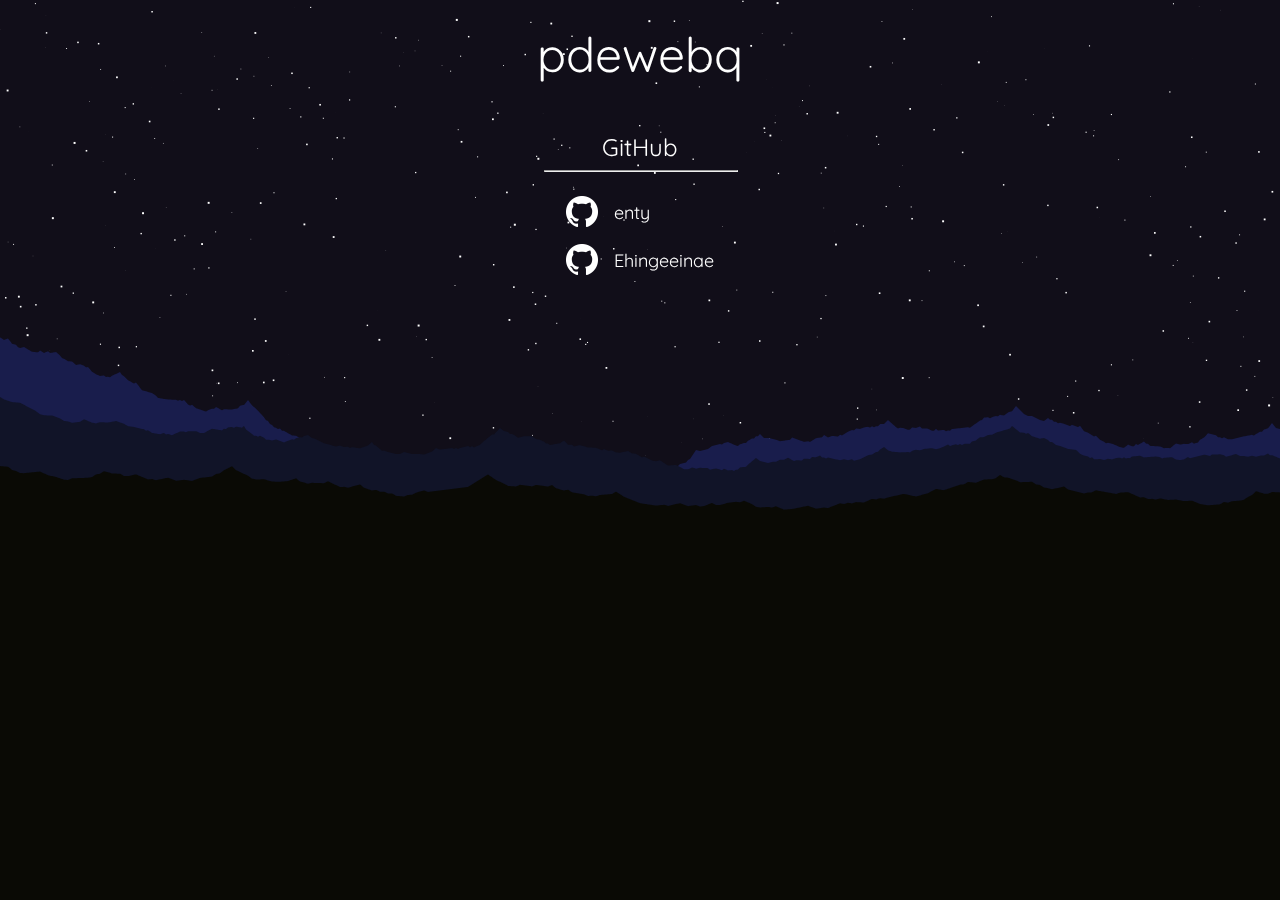
==== public/index.html @ 60671b35 "Move everything to public folder" ====
<html>
<head>
    <link rel="stylesheet" href="index.css" type="text/css" />
    <link href="https://fonts.googleapis.com/css?family=Roboto" rel="stylesheet">

    <link rel="preconnect" href="https://fonts.googleapis.com">
    <link rel="preconnect" href="https://fonts.gstatic.com" crossorigin>
    <link href="https://fonts.googleapis.com/css2?family=Raleway&display=swap" rel="stylesheet">
    <link href="https://fonts.googleapis.com/css2?family=Quicksand&family=Raleway&display=swap" rel="stylesheet"> 
</head>
<body>
    <div id="bg">
        <canvas id="bgCanvas"></canvas>
        <script src="shooting-stars.js"></script>
    </div>
    <div style="width: 100vw; height: 100vh; position: absolute;">
        <div style="display: flex; height: 100%; align-items: center; flex-direction: column;">
            <div class="logo">pdewebq</div>
            <div class="github-section">
                <!-- <hr> -->
                <a href="https://github.com/pdewebq">GitHub</a>
                <hr>
            </div>
            <div>
                <a href="https://github.com/pdewebq/enty" target="_blank">
                    <div class="project">
                        <img src="img/GitHub-Mark-Light-64px.png">
                        <div>enty</div>
                    </div>
                </a>
                <a href="https://github.com/pdewebq/MinecraftDotNet/tree/main/Ehingeeinae" target="_blank">
                    <div class="project">
                        <img src="img/GitHub-Mark-Light-64px.png">
                        <div>Ehingeeinae</div>
                    </div>
                </a>
            </div>
        </div>
    </div>
</body>
</html>
---- public/index.css ----
body, html {
    background-color: #000;
    color: #fff;
    width: 100%;
    height: 100%;
    margin: 0;
    padding: 0;
    overflow: hidden;
}
#bg canvas {
    position: fixed;
    top: 0;
    left: 0;
}

body {
    font-family: 'Quicksand', sans-serif;
}

/* ---- */

a, a:hover, a:visited, a:active {
    color: inherit;
    text-decoration: none;
}

/* ---- */

.logo {
    font-size: xxx-large;
    margin-top: .5em;
    margin-bottom: 1em;
}

/* github section */

.github-section {
    display: flex;
    width: 12em;
    flex-direction: column;
    align-items: center;
}
.github-section>hr {
    width: 100%;
}
.github-section>a {
    font-size: x-large;
}

/* ---- */

.project {
    display: flex;
    align-items: center;
    gap: 1em;
    margin: 1em auto;
}
.project>img {
    width: 2em;
    height: auto;
}
.project>div {
    font-size: large;
}
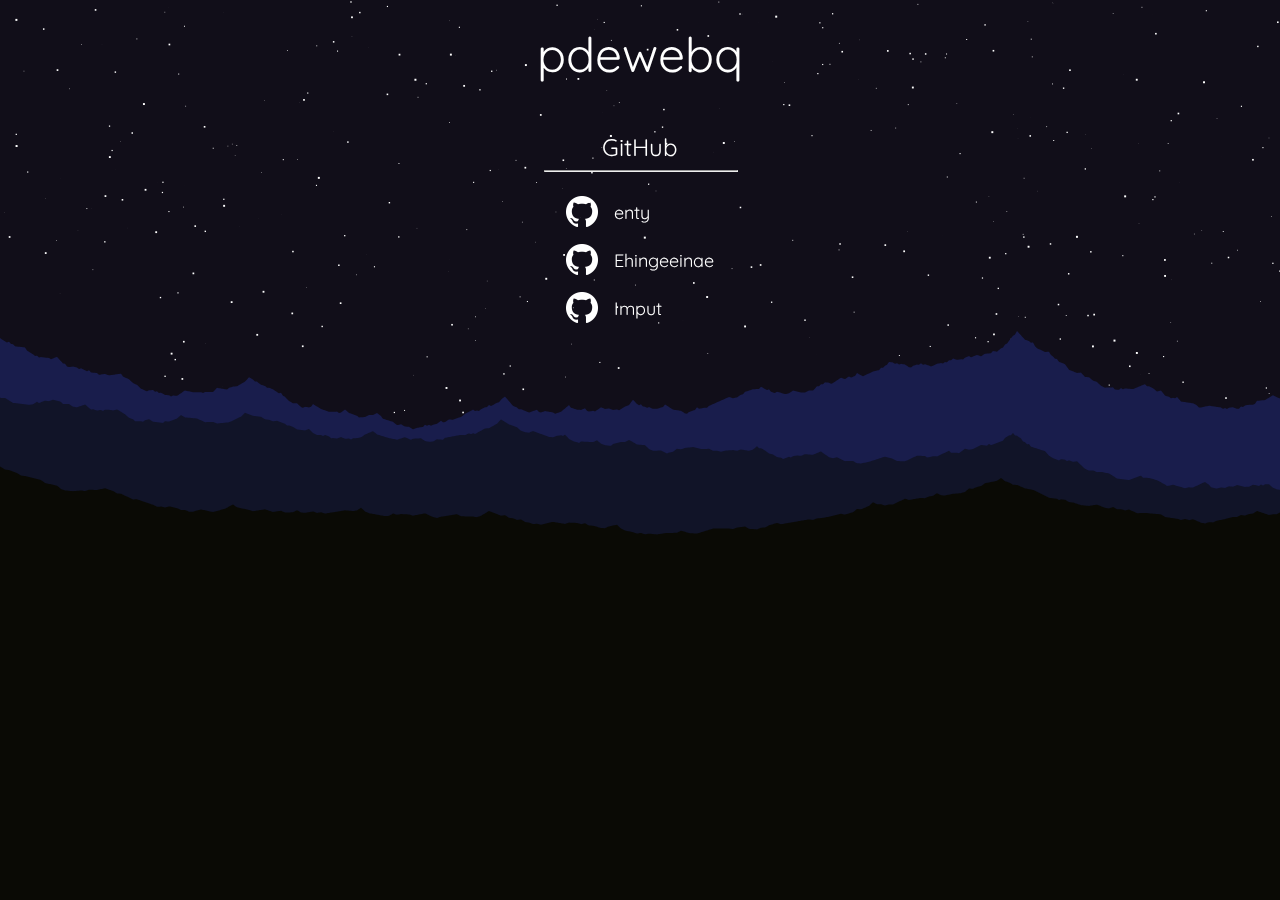
==== commit 7581551c: "feat: Add Imput project" ====
--- a/public/index.html
+++ b/public/index.html
@@ -1,12 +1,14 @@
-<html>
+<!DOCTYPE html>
+<html lang="en">
 <head>
+    <title>pdewebq</title>
     <link rel="stylesheet" href="index.css" type="text/css" />
     <link href="https://fonts.googleapis.com/css?family=Roboto" rel="stylesheet">
 
     <link rel="preconnect" href="https://fonts.googleapis.com">
     <link rel="preconnect" href="https://fonts.gstatic.com" crossorigin>
     <link href="https://fonts.googleapis.com/css2?family=Raleway&display=swap" rel="stylesheet">
-    <link href="https://fonts.googleapis.com/css2?family=Quicksand&family=Raleway&display=swap" rel="stylesheet"> 
+    <link href="https://fonts.googleapis.com/css2?family=Quicksand&family=Raleway&display=swap" rel="stylesheet">
 </head>
 <body>
     <div id="bg">
@@ -17,7 +19,6 @@
         <div style="display: flex; height: 100%; align-items: center; flex-direction: column;">
             <div class="logo">pdewebq</div>
             <div class="github-section">
-                <!-- <hr> -->
                 <a href="https://github.com/pdewebq">GitHub</a>
                 <hr>
             </div>
@@ -34,6 +35,12 @@
                         <div>Ehingeeinae</div>
                     </div>
                 </a>
+                <a href="https://github.com/pdewebq/Imput" target="_blank">
+                    <div class="project">
+                        <img src="img/GitHub-Mark-Light-64px.png">
+                        <div>Imput</div>
+                    </div>
+                </a>
             </div>
         </div>
     </div>
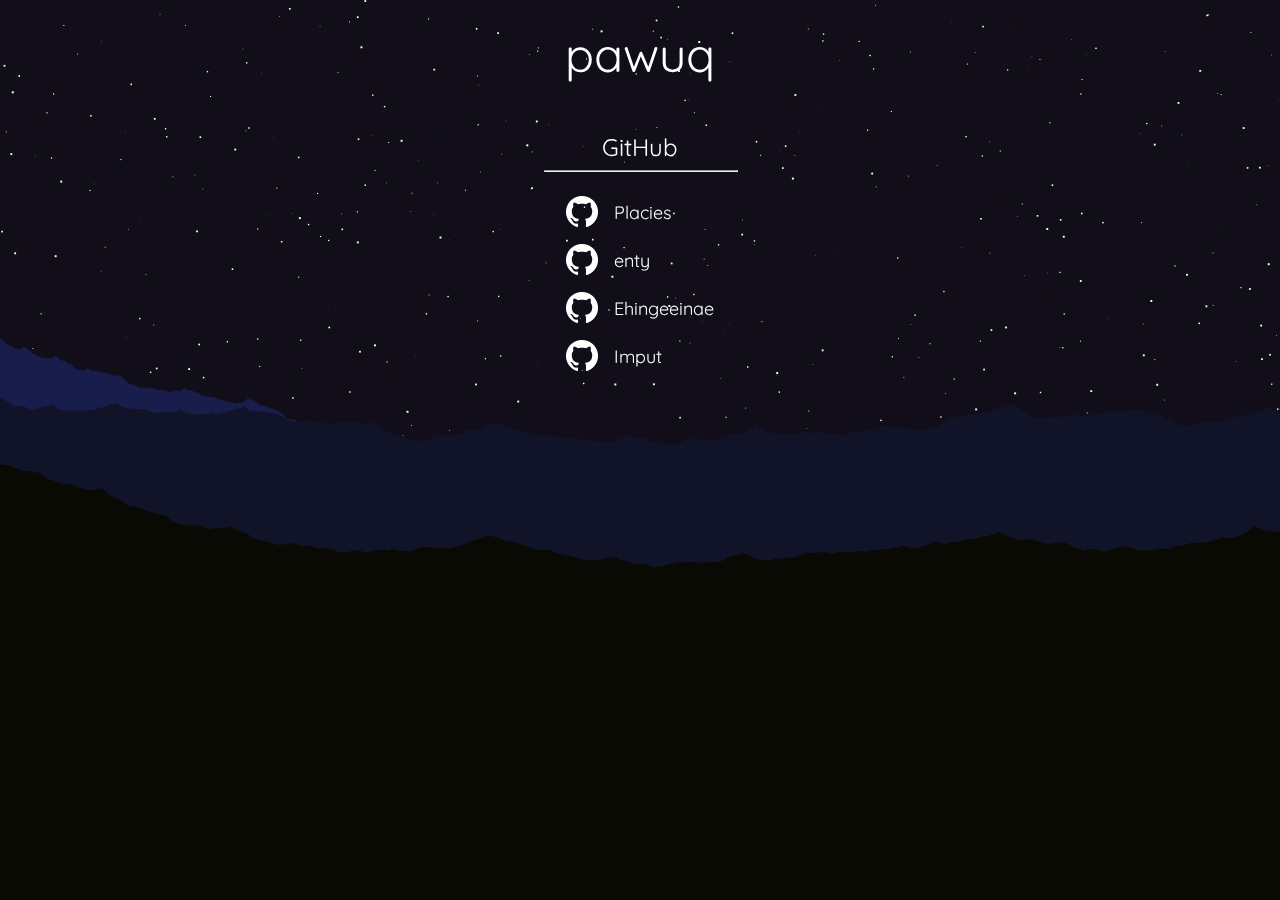
==== commit f56af4bd: "Rename pdewebq to pawuq" ====
--- a/public/index.html
+++ b/public/index.html
@@ -1,7 +1,7 @@
 <!DOCTYPE html>
 <html lang="en">
 <head>
-    <title>pdewebq</title>
+    <title>pawuq</title>
     <link rel="stylesheet" href="index.css" type="text/css" />
     <link href="https://fonts.googleapis.com/css?family=Roboto" rel="stylesheet">
 
@@ -17,25 +17,31 @@
     </div>
     <div style="width: 100vw; height: 100vh; position: absolute;">
         <div style="display: flex; height: 100%; align-items: center; flex-direction: column;">
-            <div class="logo">pdewebq</div>
+            <div class="logo">pawuq</div>
             <div class="github-section">
-                <a href="https://github.com/pdewebq">GitHub</a>
+                <a href="https://github.com/pawuq">GitHub</a>
                 <hr>
             </div>
             <div>
-                <a href="https://github.com/pdewebq/enty" target="_blank">
+                <a href="https://github.com/pawuq/Placies" target="_blank">
+                    <div class="project">
+                        <img src="img/GitHub-Mark-Light-64px.png">
+                        <div>Placies</div>
+                    </div>
+                </a>
+                <a href="https://github.com/pawuq/enty" target="_blank">
                     <div class="project">
                         <img src="img/GitHub-Mark-Light-64px.png">
                         <div>enty</div>
                     </div>
                 </a>
-                <a href="https://github.com/pdewebq/MinecraftDotNet/tree/main/Ehingeeinae" target="_blank">
+                <a href="https://github.com/pawuq/MinecraftDotNet/tree/main/Ehingeeinae" target="_blank">
                     <div class="project">
                         <img src="img/GitHub-Mark-Light-64px.png">
                         <div>Ehingeeinae</div>
                     </div>
                 </a>
-                <a href="https://github.com/pdewebq/Imput" target="_blank">
+                <a href="https://github.com/pawuq/Imput" target="_blank">
                     <div class="project">
                         <img src="img/GitHub-Mark-Light-64px.png">
                         <div>Imput</div>
